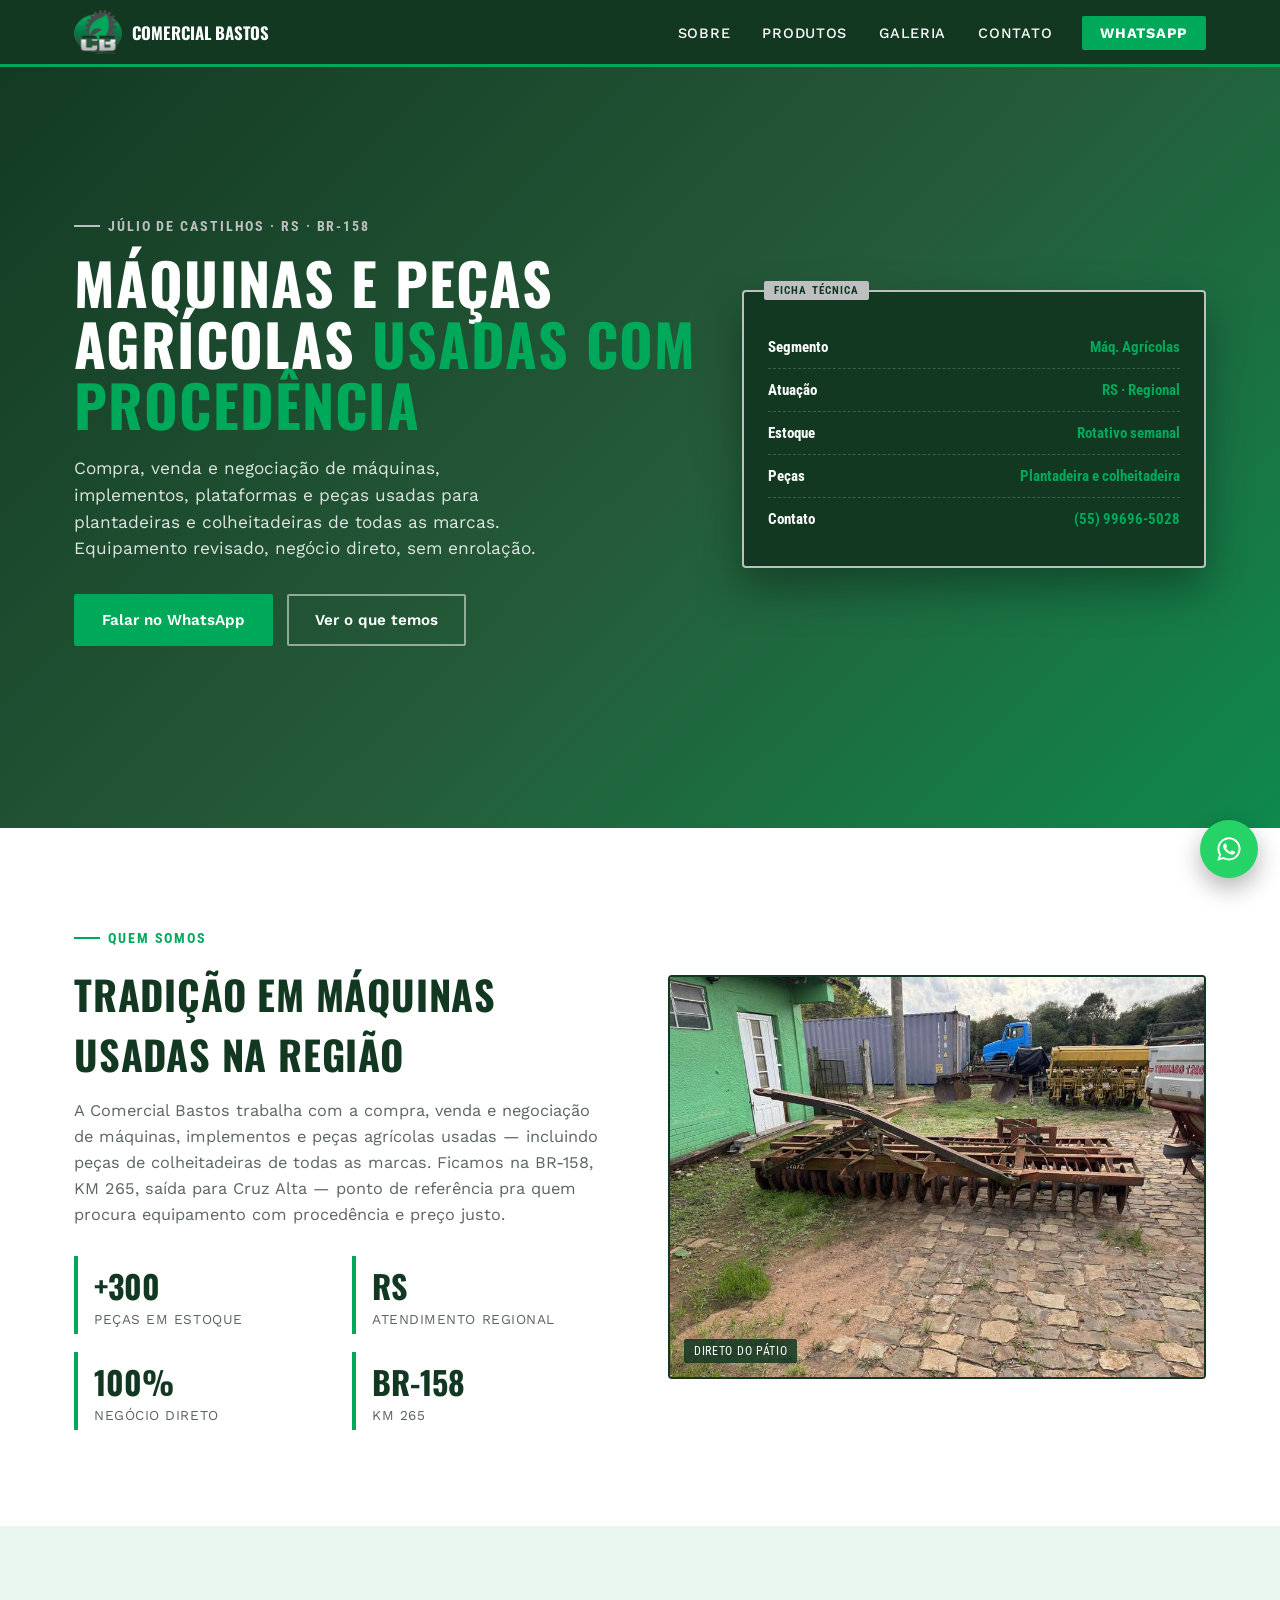
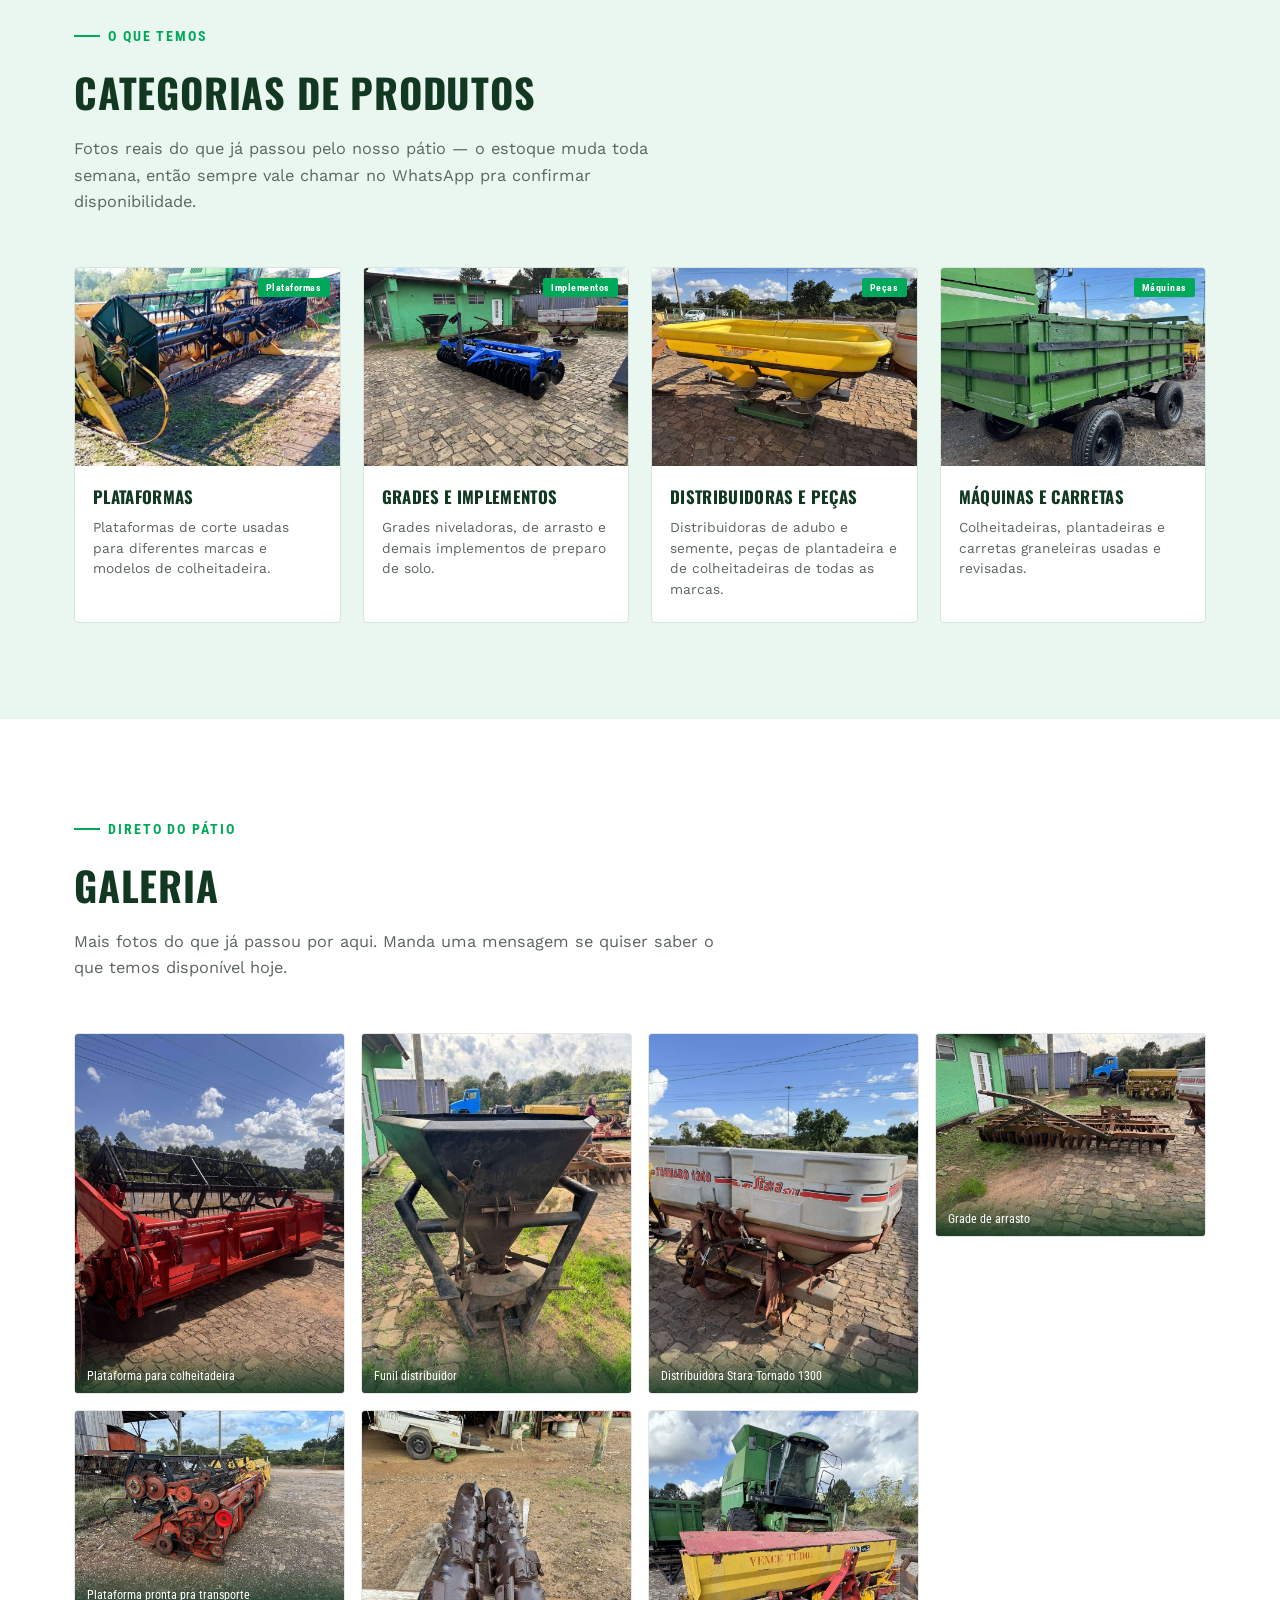
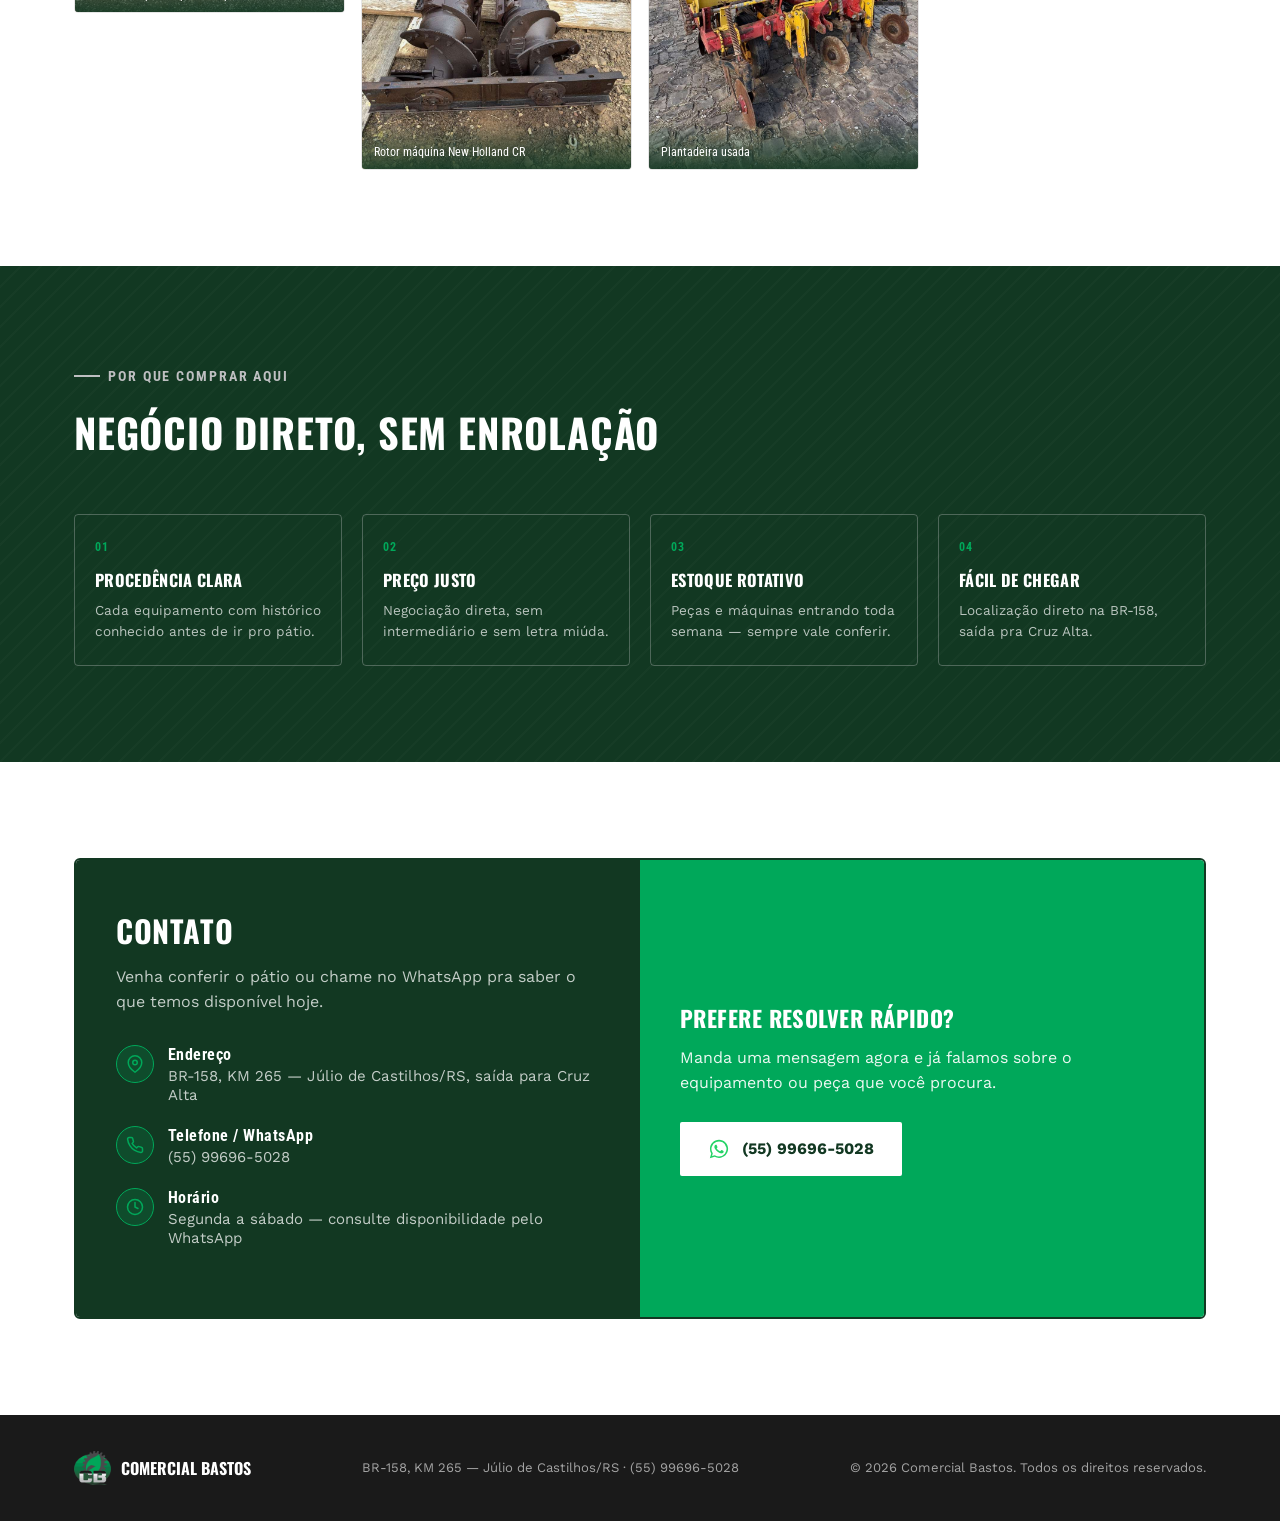
==== index.html @ dbce819f "Add files via upload" ====
<!DOCTYPE html>
<html lang="pt-BR">
<head>
<meta charset="UTF-8">
<meta name="viewport" content="width=device-width, initial-scale=1.0">
<title>Comercial Bastos | Máquinas e Peças Agrícolas Usadas</title>
<link rel="icon" href="images/logo-icon.png">
<link rel="preconnect" href="https://fonts.googleapis.com">
<link href="https://fonts.googleapis.com/css2?family=Oswald:wght@400;500;600;700&family=Work+Sans:wght@400;500;600&family=Roboto+Condensed:wght@400;700&display=swap" rel="stylesheet">
<link rel="stylesheet" href="style.css">
</head>
<body>

<header>
  <div class="nav-wrap">
    <a href="#top" class="brand">
      <img src="images/logo-icon.png" alt="Comercial Bastos">
      COMERCIAL BASTOS
    </a>
    <button class="menu-btn" id="menuBtn" aria-label="Abrir menu">☰</button>
    <nav id="nav">
      <ul>
        <li><a href="#sobre">Sobre</a></li>
        <li><a href="#produtos">Produtos</a></li>
        <li><a href="#galeria">Galeria</a></li>
        <li><a href="#contato">Contato</a></li>
        <li><a id="navWa" href="#" class="nav-cta" target="_blank" rel="noopener">WhatsApp</a></li>
      </ul>
    </nav>
  </div>
</header>

<main id="top">

  <section class="hero" style="padding-bottom:60px;">
    <div class="container hero-grid">
      <div>
        <span class="eyebrow" id="heroEyebrow"></span>
        <h1 id="heroTitle"></h1>
        <p id="heroParagraph"></p>
        <div class="hero-actions">
          <a id="heroWaBtn" href="#" class="btn btn-primary" target="_blank" rel="noopener">Falar no WhatsApp</a>
          <a href="#produtos" class="btn btn-outline">Ver o que temos</a>
        </div>
      </div>
      <div class="nameplate">
        <ul id="nameplateList"></ul>
      </div>
    </div>
  </section>

  <section class="sobre" id="sobre">
    <div class="container sobre-grid">
      <div>
        <div class="section-head" style="margin-bottom:0;">
          <span class="eyebrow" id="sobreEyebrow"></span>
          <h2 id="sobreTitle"></h2>
          <p id="sobreParagraph"></p>
        </div>
        <div class="sobre-stats" id="sobreStats"></div>
      </div>
      <div class="sobre-visual">
        <img id="sobreFoto" src="" alt="Pátio da Comercial Bastos">
        <span class="img-tag" id="sobreFotoTag"></span>
      </div>
    </div>
  </section>

  <section class="categorias" id="produtos">
    <div class="container">
      <div class="section-head">
        <span class="eyebrow">O que temos</span>
        <h2>Categorias de produtos</h2>
        <p>Fotos reais do que já passou pelo nosso pátio — o estoque muda toda semana, então sempre vale chamar no WhatsApp pra confirmar disponibilidade.</p>
      </div>
      <div class="cat-grid" id="catGrid"></div>
    </div>
  </section>

  <section class="galeria" id="galeria">
    <div class="container">
      <div class="section-head">
        <span class="eyebrow">Direto do pátio</span>
        <h2>Galeria</h2>
        <p>Mais fotos do que já passou por aqui. Manda uma mensagem se quiser saber o que temos disponível hoje.</p>
      </div>
      <div class="gal-grid" id="galGrid"></div>
    </div>
  </section>

  <section class="dif" id="diferenciais">
    <div class="container">
      <div class="section-head">
        <span class="eyebrow">Por que comprar aqui</span>
        <h2>Negócio direto, sem enrolação</h2>
      </div>
      <div class="dif-grid" id="difGrid"></div>
    </div>
  </section>

  <section class="contato" id="contato">
    <div class="container">
      <div class="contato-grid">
        <div class="contato-info">
          <h2>Contato</h2>
          <p>Venha conferir o pátio ou chame no WhatsApp pra saber o que temos disponível hoje.</p>

          <div class="info-row">
            <span class="ic"><svg viewBox="0 0 24 24" fill="none" stroke-width="2" stroke-linecap="round" stroke-linejoin="round"><path d="M21 10c0 7-9 13-9 13s-9-6-9-13a9 9 0 0 1 18 0z"/><circle cx="12" cy="10" r="3"/></svg></span>
            <div><b>Endereço</b><span id="contatoEndereco"></span></div>
          </div>

          <div class="info-row">
            <span class="ic"><svg viewBox="0 0 24 24" fill="none" stroke-width="2" stroke-linecap="round" stroke-linejoin="round"><path d="M22 16.92v3a2 2 0 0 1-2.18 2 19.79 19.79 0 0 1-8.63-3.07 19.5 19.5 0 0 1-6-6 19.79 19.79 0 0 1-3.07-8.67A2 2 0 0 1 4.11 2h3a2 2 0 0 1 2 1.72c.13.96.36 1.9.68 2.81a2 2 0 0 1-.45 2.11L8.09 9.91a16 16 0 0 0 6 6l1.27-1.27a2 2 0 0 1 2.11-.45c.91.32 1.85.55 2.81.68A2 2 0 0 1 22 16.92z"/></svg></span>
            <div><b>Telefone / WhatsApp</b><span id="contatoTelefone"></span></div>
          </div>

          <div class="info-row">
            <span class="ic"><svg viewBox="0 0 24 24" fill="none" stroke-width="2" stroke-linecap="round" stroke-linejoin="round"><circle cx="12" cy="12" r="10"/><path d="M12 6v6l4 2"/></svg></span>
            <div><b>Horário</b><span id="contatoHorario"></span></div>
          </div>
        </div>

        <div class="contato-cta">
          <h3>Prefere resolver rápido?</h3>
          <p>Manda uma mensagem agora e já falamos sobre o equipamento ou peça que você procura.</p>
          <a id="contatoWaBtn" href="#" class="wa-btn" target="_blank" rel="noopener">
            <svg viewBox="0 0 24 24"><path d="M12.04 2C6.58 2 2.13 6.45 2.13 11.91c0 1.85.5 3.58 1.4 5.07L2 22l5.2-1.48a9.9 9.9 0 0 0 4.84 1.25h.01c5.46 0 9.9-4.45 9.9-9.91C21.96 6.45 17.51 2 12.04 2zm0 18.14h-.01a8.2 8.2 0 0 1-4.18-1.14l-.3-.18-3.11.88.83-3.03-.2-.31a8.2 8.2 0 1 1 6.97 3.78zm4.5-6.14c-.25-.12-1.47-.72-1.7-.81-.23-.08-.4-.12-.56.12-.17.25-.65.81-.8.97-.14.17-.29.19-.54.06-.25-.12-1.04-.38-1.98-1.21-.73-.65-1.23-1.46-1.37-1.7-.14-.25-.02-.38.11-.5.11-.11.25-.29.37-.43.12-.15.16-.25.25-.42.08-.17.04-.31-.02-.43-.06-.12-.56-1.35-.77-1.85-.2-.48-.41-.42-.56-.42-.14-.01-.31-.01-.48-.01a.92.92 0 0 0-.67.31c-.23.25-.87.85-.87 2.08s.9 2.41 1.02 2.58c.12.17 1.76 2.69 4.27 3.77.6.26 1.06.41 1.43.53.6.19 1.14.16 1.57.1.48-.07 1.47-.6 1.68-1.18.21-.58.21-1.08.15-1.18-.06-.1-.23-.16-.48-.28z"/></svg>
            <span id="contatoWaTexto">(55) 99696-5028</span>
          </a>
        </div>
      </div>
    </div>
  </section>

</main>

<footer>
  <div class="container foot-grid">
    <div class="foot-brand"><img src="images/logo-icon.png" alt="Comercial Bastos"> COMERCIAL BASTOS</div>
    <p id="footerLine"></p>
    <p id="footerCopy"></p>
  </div>
</footer>

<a id="floatWa" href="#" class="wa-float" target="_blank" rel="noopener" aria-label="Falar no WhatsApp">
  <svg viewBox="0 0 24 24"><path d="M12.04 2C6.58 2 2.13 6.45 2.13 11.91c0 1.85.5 3.58 1.4 5.07L2 22l5.2-1.48a9.9 9.9 0 0 0 4.84 1.25h.01c5.46 0 9.9-4.45 9.9-9.91C21.96 6.45 17.51 2 12.04 2zm0 18.14h-.01a8.2 8.2 0 0 1-4.18-1.14l-.3-.18-3.11.88.83-3.03-.2-.31a8.2 8.2 0 1 1 6.97 3.78zm4.5-6.14c-.25-.12-1.47-.72-1.7-.81-.23-.08-.4-.12-.56.12-.17.25-.65.81-.8.97-.14.17-.29.19-.54.06-.25-.12-1.04-.38-1.98-1.21-.73-.65-1.23-1.46-1.37-1.7-.14-.25-.02-.38.11-.5.11-.11.25-.29.37-.43.12-.15.16-.25.25-.42.08-.17.04-.31-.02-.43-.06-.12-.56-1.35-.77-1.85-.2-.48-.41-.42-.56-.42-.14-.01-.31-.01-.48-.01a.92.92 0 0 0-.67.31c-.23.25-.87.85-.87 2.08s.9 2.41 1.02 2.58c.12.17 1.76 2.69 4.27 3.77.6.26 1.06.41 1.43.53.6.19 1.14.16 1.57.1.48-.07 1.47-.6 1.68-1.18.21-.58.21-1.08.15-1.18-.06-.1-.23-.16-.48-.28z"/></svg>
</a>

<script src="script.js"></script>
</body>
</html>
---- style.css ----
:root{
    --verde-vivo:#00A85A;
    --verde-escuro:#255B39;
    --verde-escuro2:#123822;
    --cinza-escuro:#4B4B4D;
    --cinza-claro:#BEBFC1;
    --verde-tint:#EAF7F0;
    --preto:#1A1A1A;
    --branco:#FFFFFF;
    --texto-suave:#5B655F;
  }
  *{margin:0;padding:0;box-sizing:border-box;}
  html{scroll-behavior:smooth;}
  body{
    font-family:'Work Sans',sans-serif;
    color:var(--preto);
    background:var(--branco);
    overflow-x:hidden;
  }
  h1,h2,h3,.display{
    font-family:'Oswald',sans-serif;
    text-transform:uppercase;
    letter-spacing:0.02em;
  }
  .mono{font-family:'Roboto Condensed',sans-serif;}
  a{text-decoration:none;color:inherit;}
  ul{list-style:none;}
  img{max-width:100%;display:block;}
  .container{width:100%;max-width:1180px;margin:0 auto;padding:0 24px;}

  a:focus-visible, button:focus-visible{outline:3px solid var(--verde-vivo); outline-offset:3px;}

  @media (prefers-reduced-motion: reduce){
    *{animation-duration:0.001ms !important; transition-duration:0.001ms !important;}
  }

  /* HEADER */
  header{
    position:fixed; top:0; left:0; right:0; z-index:100;
    background:var(--verde-escuro2);
    border-bottom:3px solid var(--verde-vivo);
  }
  .nav-wrap{
    display:flex; align-items:center; justify-content:space-between;
    padding:10px 24px; max-width:1180px; margin:0 auto;
  }
  .brand{
    display:flex; align-items:center; gap:10px;
    color:var(--branco); font-family:'Oswald'; font-weight:700; font-size:1.05rem;
  }
  .brand img{height:44px; width:auto;}
  nav ul{display:flex; gap:28px; align-items:center;}
  nav a{
    color:var(--branco); font-size:0.9rem; font-weight:500;
    text-transform:uppercase; letter-spacing:0.05em;
    padding:6px 2px; border-bottom:2px solid transparent;
    transition:border-color .2s;
  }
  nav a:hover{border-color:var(--verde-vivo);}
  .nav-cta{
    background:var(--verde-vivo); color:var(--branco) !important;
    padding:9px 18px; border-radius:2px; font-weight:700;
    border-bottom:none !important;
  }
  .menu-btn{display:none; background:none; border:none; color:var(--branco); font-size:1.6rem; cursor:pointer;}

  @media (max-width:820px){
    nav{
      position:fixed; top:64px; left:0; right:0;
      background:var(--verde-escuro2); border-top:1px solid rgba(255,255,255,.15);
      max-height:0; overflow:hidden; transition:max-height .3s ease;
    }
    nav.open{max-height:400px;}
    nav ul{flex-direction:column; gap:0; padding:10px 24px 20px; align-items:stretch;}
    nav ul li{border-bottom:1px solid rgba(255,255,255,.1);}
    nav ul li a{display:block; padding:14px 0;}
    .nav-cta{display:inline-block; margin-top:10px; text-align:center;}
    .menu-btn{display:block;}
  }

  /* HERO */
  .hero{
    position:relative;
    min-height:92vh;
    display:flex; align-items:center;
    background:linear-gradient(135deg,var(--verde-escuro2) 0%,var(--verde-escuro) 55%, var(--verde-vivo) 130%);
    padding-top:90px;
    overflow:hidden;
  }
  .hero::after{
    content:"";
    position:absolute; top:-10%; right:-8%; width:60%; height:120%;
    background-image:url('__LOGO_FULL__');
    background-repeat:no-repeat; background-position:center; background-size:contain;
    opacity:0.08;
    pointer-events:none;
  }
  .hero-grid{
    position:relative; z-index:2;
    display:grid; grid-template-columns:1.15fr 0.85fr; gap:40px; align-items:center;
    width:100%;
  }
  .eyebrow{
    display:inline-flex; align-items:center; gap:8px;
    color:var(--cinza-claro); font-family:'Roboto Condensed'; font-weight:700;
    font-size:0.85rem; letter-spacing:0.14em; text-transform:uppercase;
    margin-bottom:18px;
  }
  .eyebrow::before{content:"";width:26px;height:2px;background:var(--cinza-claro);}
  .hero h1{
    color:var(--branco); font-size:clamp(2.3rem,5vw,3.6rem); line-height:1.06;
    margin-bottom:20px;
  }
  .hero h1 span{color:var(--verde-vivo);}
  .hero p{
    color:rgba(255,255,255,.85); font-size:1.08rem; max-width:480px; margin-bottom:32px;
    line-height:1.55;
  }
  .hero-actions{display:flex; gap:14px; flex-wrap:wrap;}
  .btn{
    display:inline-flex; align-items:center; gap:10px;
    padding:15px 26px; font-weight:600; font-size:0.95rem;
    border-radius:2px; border:2px solid transparent; cursor:pointer;
    transition:transform .15s ease, background .2s;
  }
  .btn:hover{transform:translateY(-2px);}
  .btn-primary{background:var(--verde-vivo); color:var(--branco);}
  .btn-primary:hover{background:#00c26a;}
  .btn-outline{border-color:rgba(255,255,255,.5); color:var(--branco);}
  .btn-outline:hover{border-color:var(--verde-vivo); color:var(--verde-vivo);}

  .nameplate{
    position:relative; z-index:2;
    background:var(--verde-escuro2);
    border:2px solid var(--cinza-claro);
    border-radius:4px;
    padding:26px 24px;
    box-shadow:0 20px 45px rgba(0,0,0,.35);
  }
  .nameplate::before{
    content:"FICHA TÉCNICA";
    position:absolute; top:-11px; left:20px;
    background:var(--cinza-claro); color:var(--verde-escuro2);
    font-family:'Roboto Condensed'; font-weight:700; font-size:0.7rem;
    letter-spacing:0.1em; padding:3px 10px; border-radius:2px;
  }
  .nameplate ul{margin-top:8px;}
  .nameplate li{
    display:flex; justify-content:space-between; gap:10px;
    padding:12px 0; border-bottom:1px dashed rgba(255,255,255,.18);
    color:rgba(255,255,255,.9); font-size:0.92rem;
  }
  .nameplate li:last-child{border-bottom:none;}
  .nameplate li b{color:var(--branco); font-family:'Roboto Condensed'; font-weight:700;}
  .nameplate .np-val{color:var(--verde-vivo); font-family:'Roboto Condensed'; font-weight:700;}

  @media (max-width:900px){
    .hero-grid{grid-template-columns:1fr;}
    .nameplate{order:2;}
  }

  /* SECTION SHARED */
  section{padding:96px 0;}
  .section-head{max-width:640px; margin-bottom:52px;}
  .section-head .eyebrow{color:var(--verde-vivo);}
  .section-head .eyebrow::before{background:var(--verde-vivo);}
  .section-head h2{font-size:clamp(1.8rem,3.4vw,2.5rem); color:var(--verde-escuro2); margin-bottom:14px;}
  .section-head p{color:var(--texto-suave); font-size:1.02rem; line-height:1.6;}

  /* SOBRE */
  .sobre{background:var(--branco);}
  .sobre-grid{display:grid; grid-template-columns:1fr 1fr; gap:56px; align-items:center;}
  .sobre-stats{display:grid; grid-template-columns:1fr 1fr; gap:18px; margin-top:28px;}
  .stat{border-left:4px solid var(--verde-vivo); padding:6px 0 6px 16px;}
  .stat .num{font-family:'Oswald'; font-weight:700; font-size:2rem; color:var(--verde-escuro2); display:block;}
  .stat .lbl{font-size:0.85rem; color:var(--texto-suave); text-transform:uppercase; letter-spacing:.04em;}
  .sobre-visual{
    position:relative; aspect-ratio:4/3; border-radius:4px; overflow:hidden;
    border:2px solid var(--verde-escuro2);
  }
  .sobre-visual img{width:100%; height:100%; object-fit:cover;}
  .img-tag{
    position:absolute; bottom:14px; left:14px;
    background:rgba(18,56,34,.85); color:var(--branco);
    font-family:'Roboto Condensed'; font-size:0.72rem; letter-spacing:.06em;
    padding:5px 10px; border-radius:2px; text-transform:uppercase;
  }

  @media (max-width:820px){
    .sobre-grid{grid-template-columns:1fr;}
    .sobre-visual{order:-1;}
  }

  /* PRODUTOS / CATEGORIAS */
  .categorias{background:var(--verde-tint);}
  .cat-grid{display:grid; grid-template-columns:repeat(4,1fr); gap:22px;}
  .cat-card{
    background:var(--branco); border-radius:4px; overflow:hidden;
    border:1px solid #d7e5da;
    transition:transform .2s ease, box-shadow .2s ease;
  }
  .cat-card:hover{transform:translateY(-6px); box-shadow:0 16px 30px rgba(18,56,34,.14);}
  .cat-thumb{aspect-ratio:4/3; position:relative; overflow:hidden; background:var(--verde-escuro2);}
  .cat-thumb img{width:100%; height:100%; object-fit:cover;}
  .cat-thumb span{
    position:absolute; top:10px; right:10px;
    background:var(--verde-vivo); color:var(--branco);
    font-family:'Roboto Condensed'; font-weight:700; font-size:0.64rem;
    padding:3px 8px; border-radius:2px; letter-spacing:.05em;
  }
  .cat-body{padding:18px 18px 22px;}
  .cat-body h3{font-size:1.05rem; color:var(--verde-escuro2); margin-bottom:8px;}
  .cat-body p{font-size:0.86rem; color:var(--texto-suave); line-height:1.5;}

  @media (max-width:980px){.cat-grid{grid-template-columns:1fr 1fr;}}
  @media (max-width:600px){.cat-grid{grid-template-columns:1fr;}}

  /* GALERIA */
  .galeria{background:var(--branco);}
  .gal-grid{
    columns:4 240px; column-gap:16px;
  }
  .gal-item{
    break-inside:avoid; margin-bottom:16px; border-radius:4px; overflow:hidden;
    position:relative; border:1px solid #e6e6e6;
  }
  .gal-item img{width:100%; display:block; transition:transform .35s ease;}
  .gal-item:hover img{transform:scale(1.04);}
  .gal-cap{
    position:absolute; left:0; right:0; bottom:0;
    background:linear-gradient(0deg, rgba(18,56,34,.88), rgba(18,56,34,0));
    color:var(--branco); font-family:'Roboto Condensed'; font-size:0.78rem;
    padding:22px 12px 10px;
  }
  @media (max-width:700px){.gal-grid{columns:2 180px;}}

  /* DIFERENCIAIS */
  .dif{background:var(--verde-escuro2); color:var(--branco); position:relative;}
  .dif::before{
    content:""; position:absolute; inset:0;
    background:repeating-linear-gradient(135deg, rgba(255,255,255,.02) 0 2px, transparent 2px 14px);
    pointer-events:none;
  }
  .dif .section-head .eyebrow{color:var(--cinza-claro);}
  .dif .section-head .eyebrow::before{background:var(--cinza-claro);}
  .dif .section-head h2{color:var(--branco);}
  .dif .section-head p{color:rgba(255,255,255,.75);}
  .dif-grid{position:relative; display:grid; grid-template-columns:repeat(4,1fr); gap:20px;}
  .dif-plate{border:1px solid rgba(190,191,193,.35); border-radius:4px; padding:24px 20px; position:relative;}
  .dif-plate .n{
    font-family:'Roboto Condensed'; font-weight:700; color:var(--verde-vivo);
    font-size:0.78rem; letter-spacing:.08em; margin-bottom:14px; display:block;
  }
  .dif-plate h3{font-size:1.02rem; margin-bottom:8px; color:var(--branco);}
  .dif-plate p{font-size:0.85rem; color:rgba(255,255,255,.7); line-height:1.5;}

  @media (max-width:980px){.dif-grid{grid-template-columns:1fr 1fr;}}
  @media (max-width:600px){.dif-grid{grid-template-columns:1fr;}}

  /* CONTATO */
  .contato{background:var(--branco);}
  .contato-grid{display:grid; grid-template-columns:1fr 1fr; gap:0; border-radius:6px; overflow:hidden; border:2px solid var(--verde-escuro2);}
  .contato-info{background:var(--verde-escuro2); color:var(--branco); padding:48px 40px;}
  .contato-info h2{color:var(--branco); font-size:1.9rem; margin-bottom:12px;}
  .contato-info p{color:rgba(255,255,255,.75); margin-bottom:30px; line-height:1.55;}
  .info-row{display:flex; gap:14px; align-items:flex-start; margin-bottom:22px;}
  .info-row .ic{
    width:38px;height:38px; flex-shrink:0; border-radius:50%;
    background:rgba(0,168,90,.18); border:1px solid var(--verde-vivo);
    display:flex; align-items:center; justify-content:center;
  }
  .info-row .ic svg{width:18px;height:18px;stroke:var(--verde-vivo);}
  .info-row b{display:block; font-family:'Roboto Condensed'; font-weight:700; letter-spacing:.03em; margin-bottom:2px;}
  .info-row span{color:rgba(255,255,255,.75); font-size:0.94rem;}
  .contato-cta{
    background:var(--verde-vivo); padding:48px 40px;
    display:flex; flex-direction:column; justify-content:center; align-items:flex-start;
  }
  .contato-cta h3{color:var(--branco); font-size:1.4rem; margin-bottom:12px;}
  .contato-cta p{color:rgba(255,255,255,.92); margin-bottom:26px; line-height:1.55;}
  .wa-btn{
    display:inline-flex; align-items:center; gap:12px;
    background:var(--branco); color:var(--verde-escuro2);
    padding:16px 28px; border-radius:2px; font-weight:700; font-size:1rem;
  }
  .wa-btn svg{width:22px;height:22px;fill:#25D366;}
  .wa-btn:hover{background:var(--cinza-claro);}

  @media (max-width:820px){.contato-grid{grid-template-columns:1fr;}}

  /* FOOTER */
  footer{background:var(--preto); color:rgba(255,255,255,.6); padding:36px 0;}
  .foot-grid{display:flex; justify-content:space-between; align-items:center; flex-wrap:wrap; gap:16px;}
  .foot-brand{display:flex; align-items:center; gap:10px; color:var(--branco); font-family:'Oswald'; font-weight:700;}
  .foot-brand img{height:34px;}
  footer p{font-size:0.82rem;}

  /* whatsapp floating */
  .wa-float{
    position:fixed; bottom:22px; right:22px; z-index:90;
    width:58px; height:58px; border-radius:50%;
    background:#25D366; display:flex; align-items:center; justify-content:center;
    box-shadow:0 10px 24px rgba(0,0,0,.3);
    animation:pulse 2.4s infinite;
  }
  .wa-float svg{width:28px;height:28px;fill:var(--branco);}
  @keyframes pulse{
    0%{box-shadow:0 10px 24px rgba(0,0,0,.3), 0 0 0 0 rgba(37,211,102,.5);}
    70%{box-shadow:0 10px 24px rgba(0,0,0,.3), 0 0 0 14px rgba(37,211,102,0);}
    100%{box-shadow:0 10px 24px rgba(0,0,0,.3), 0 0 0 0 rgba(37,211,102,0);}
  }
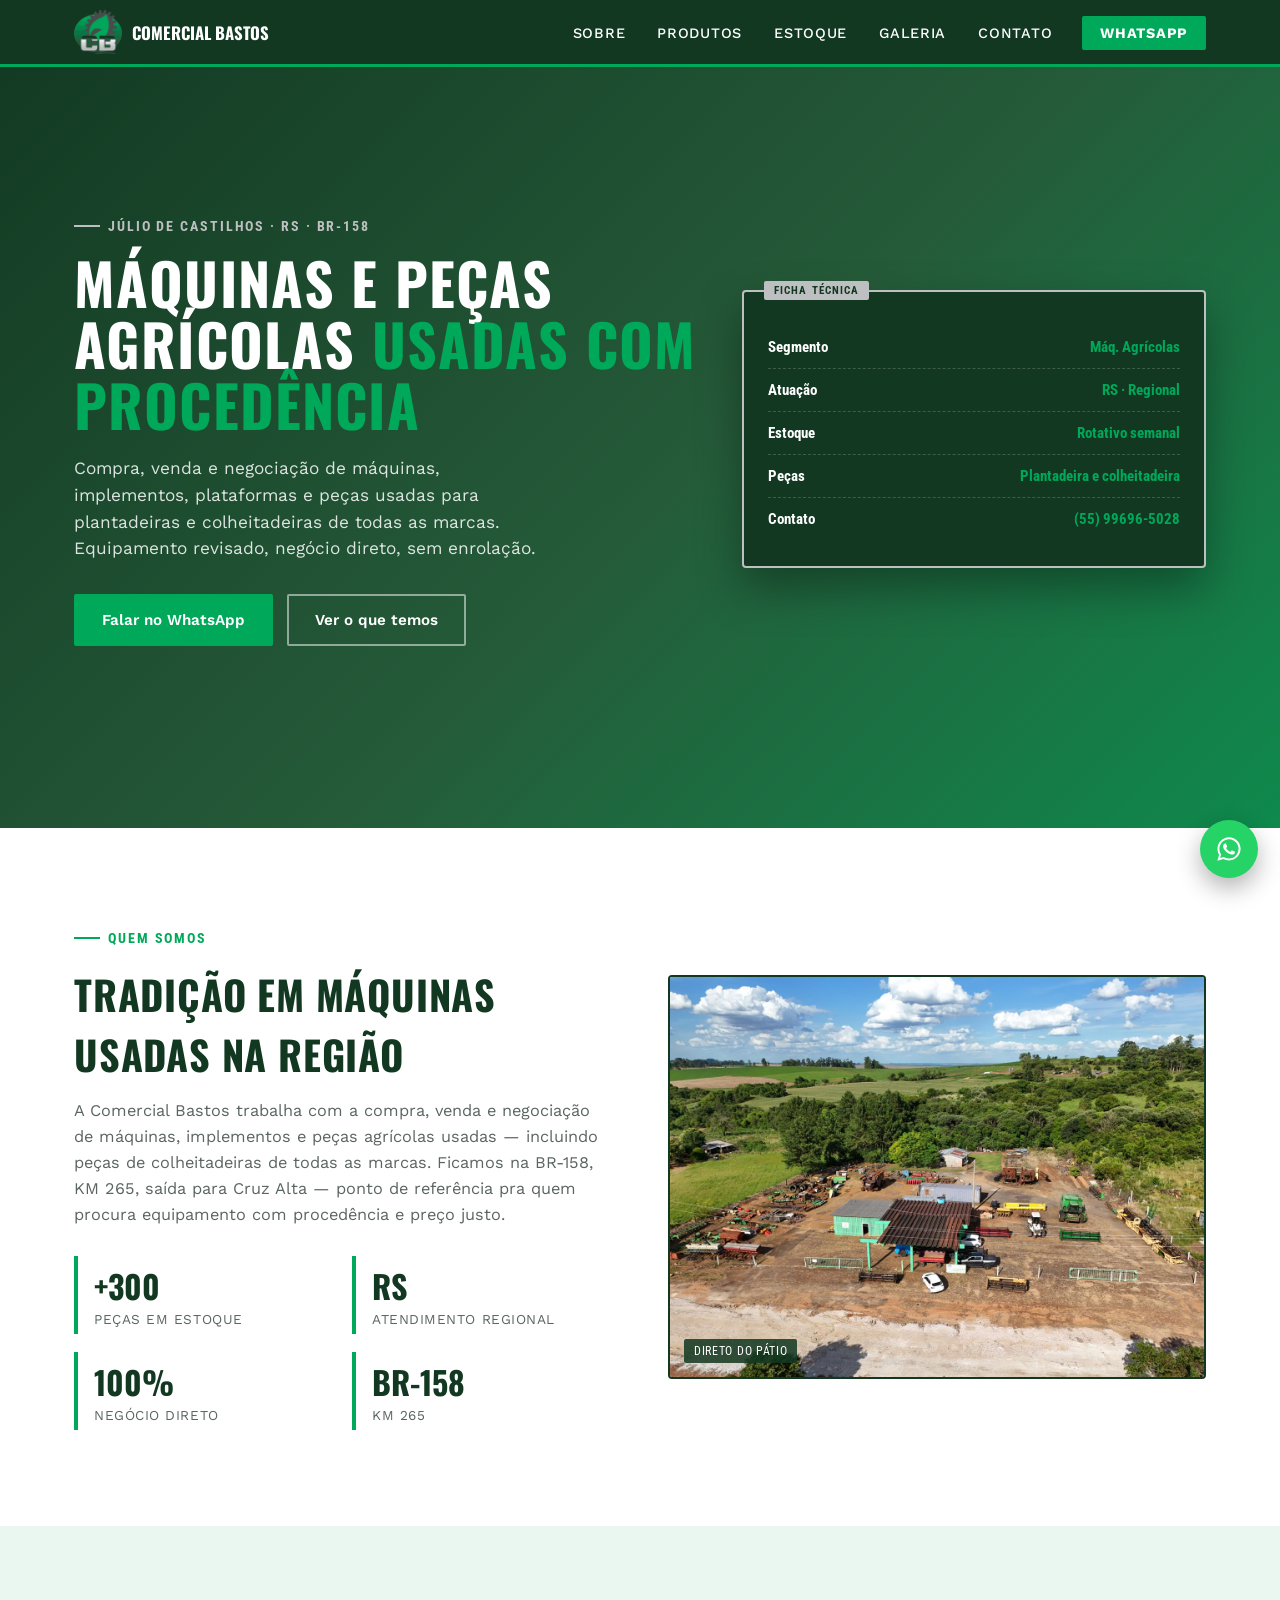
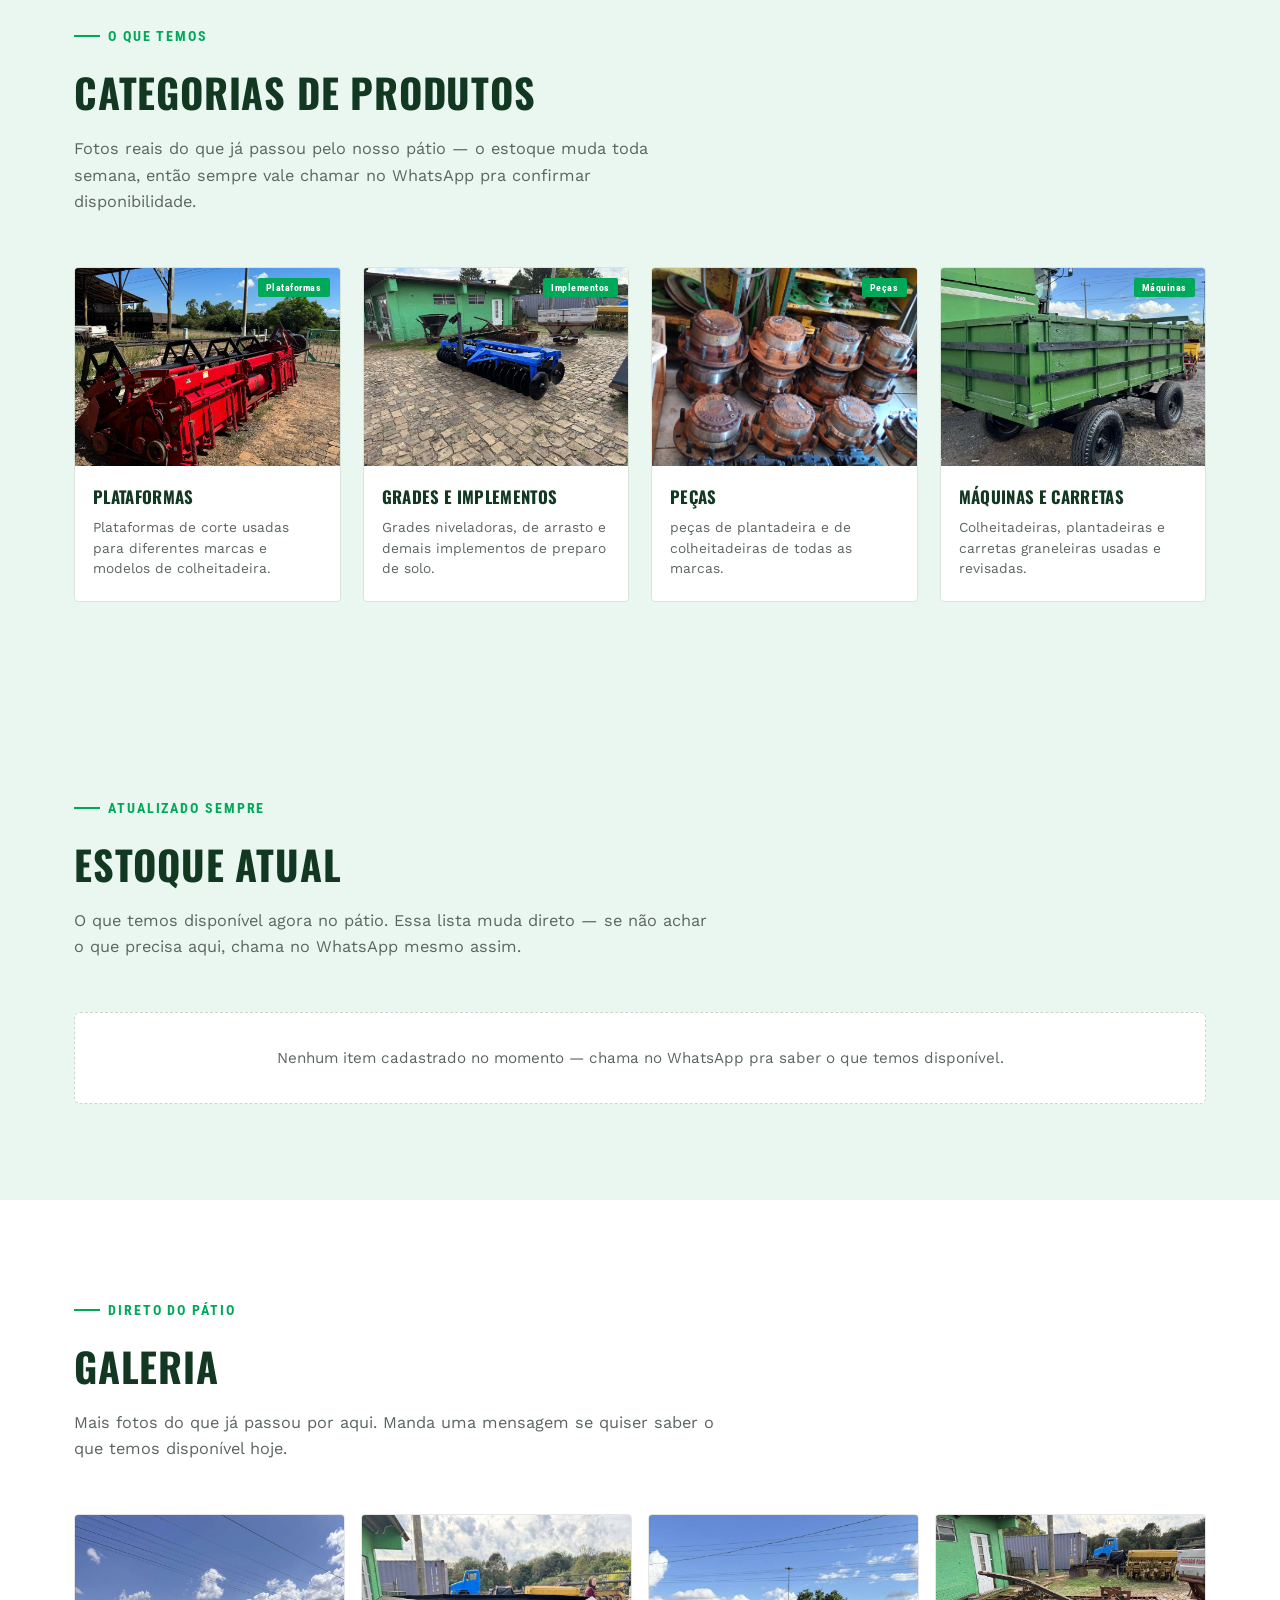
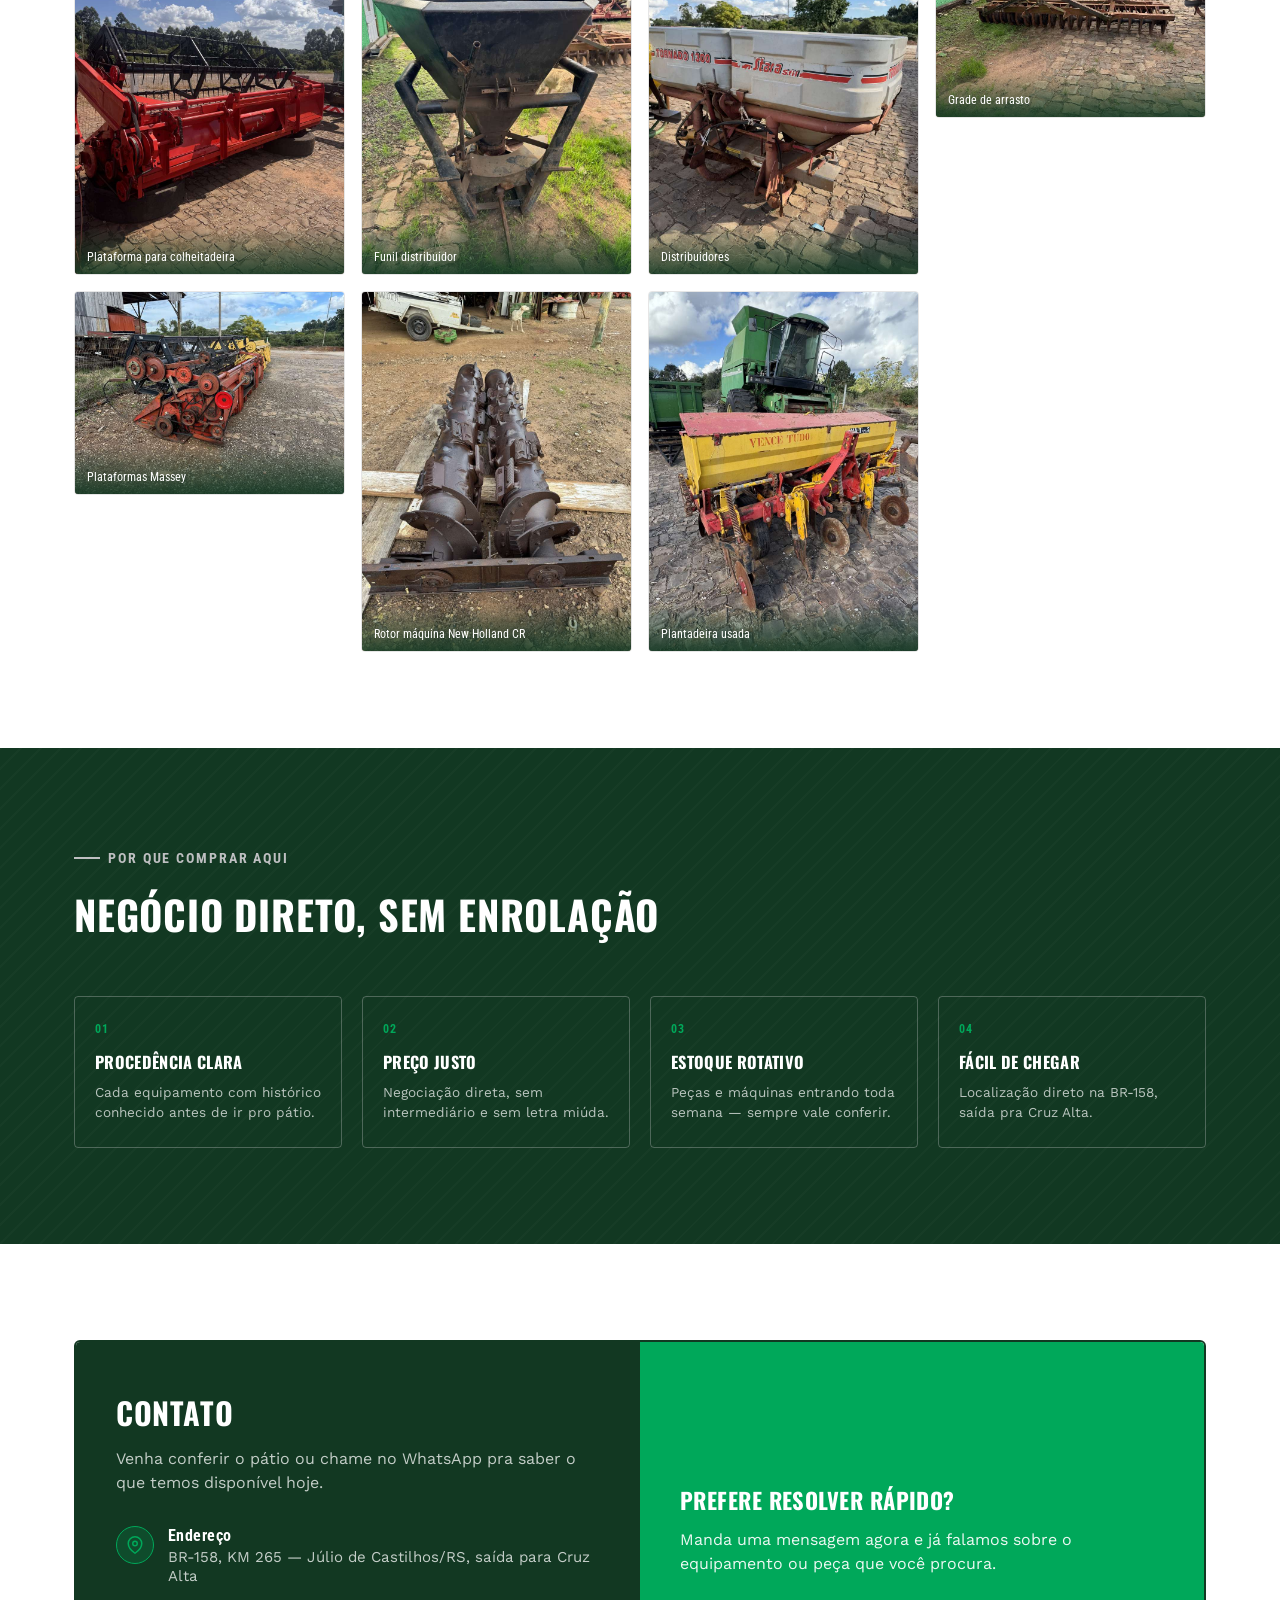
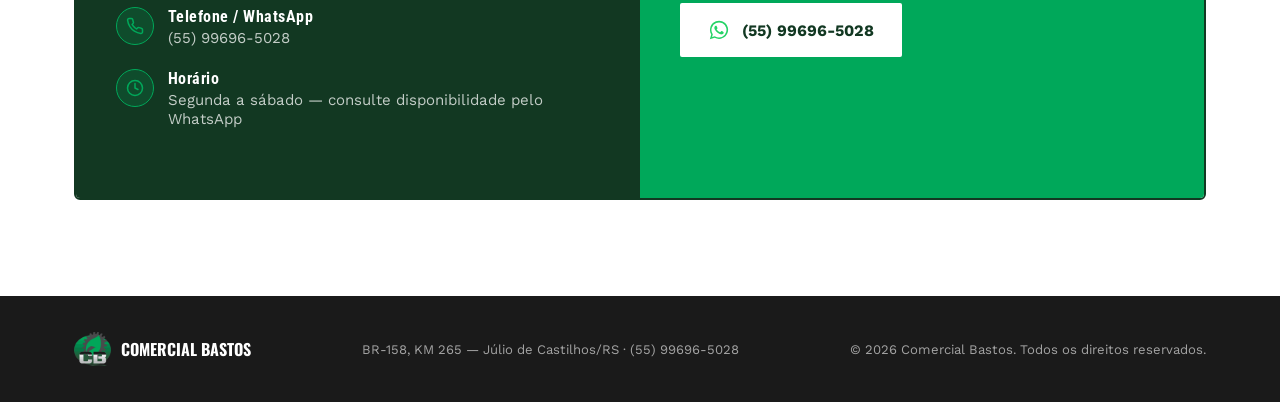
==== commit 9d6c7a1a: "Add files via upload" ====
--- a/index.html
+++ b/index.html
@@ -22,6 +22,7 @@
       <ul>
         <li><a href="#sobre">Sobre</a></li>
         <li><a href="#produtos">Produtos</a></li>
+        <li><a href="#estoque">Estoque</a></li>
         <li><a href="#galeria">Galeria</a></li>
         <li><a href="#contato">Contato</a></li>
         <li><a id="navWa" href="#" class="nav-cta" target="_blank" rel="noopener">WhatsApp</a></li>
@@ -74,6 +75,17 @@
         <p>Fotos reais do que já passou pelo nosso pátio — o estoque muda toda semana, então sempre vale chamar no WhatsApp pra confirmar disponibilidade.</p>
       </div>
       <div class="cat-grid" id="catGrid"></div>
+    </div>
+  </section>
+
+  <section class="estoque" id="estoque">
+    <div class="container">
+      <div class="section-head">
+        <span class="eyebrow">Atualizado sempre</span>
+        <h2>Estoque atual</h2>
+        <p>O que temos disponível agora no pátio. Essa lista muda direto — se não achar o que precisa aqui, chama no WhatsApp mesmo assim.</p>
+      </div>
+      <div id="estoqueWrap"></div>
     </div>
   </section>
 
--- a/style.css
+++ b/style.css
@@ -235,6 +235,34 @@
   }
   @media (max-width:700px){.gal-grid{columns:2 180px;}}
 
+  /* ESTOQUE */
+  .estoque{background:var(--verde-tint);}
+  .estoque-empty{
+    background:var(--branco); border:1px dashed #c7d8cc; border-radius:6px;
+    padding:36px; text-align:center; color:var(--texto-suave); font-size:0.95rem;
+  }
+  .estoque-grid{display:grid; grid-template-columns:repeat(auto-fill, minmax(240px,1fr)); gap:20px;}
+  .estoque-card{
+    background:var(--branco); border-radius:4px; overflow:hidden;
+    border:1px solid #d7e5da; position:relative;
+    transition:transform .2s ease, box-shadow .2s ease;
+  }
+  .estoque-card:hover{transform:translateY(-4px); box-shadow:0 14px 26px rgba(18,56,34,.14);}
+  .estoque-thumb{aspect-ratio:4/3; position:relative; overflow:hidden; background:var(--verde-escuro2);}
+  .estoque-thumb img{width:100%; height:100%; object-fit:cover;}
+  .estoque-status{
+    position:absolute; top:10px; left:10px;
+    font-family:'Roboto Condensed'; font-weight:700; font-size:0.64rem;
+    padding:4px 9px; border-radius:2px; letter-spacing:.05em; text-transform:uppercase;
+    color:var(--branco);
+  }
+  .estoque-status.disponivel{background:var(--verde-vivo);}
+  .estoque-status.reservado{background:#c98a1f;}
+  .estoque-status.vendido{background:var(--cinza-escuro);}
+  .estoque-body{padding:14px 16px 18px;}
+  .estoque-body h3{font-size:0.98rem; color:var(--verde-escuro2); margin-bottom:6px; text-transform:none; font-family:'Oswald'; font-weight:600;}
+  .estoque-body p{font-size:0.84rem; color:var(--texto-suave); line-height:1.5;}
+
   /* DIFERENCIAIS */
   .dif{background:var(--verde-escuro2); color:var(--branco); position:relative;}
   .dif::before{
